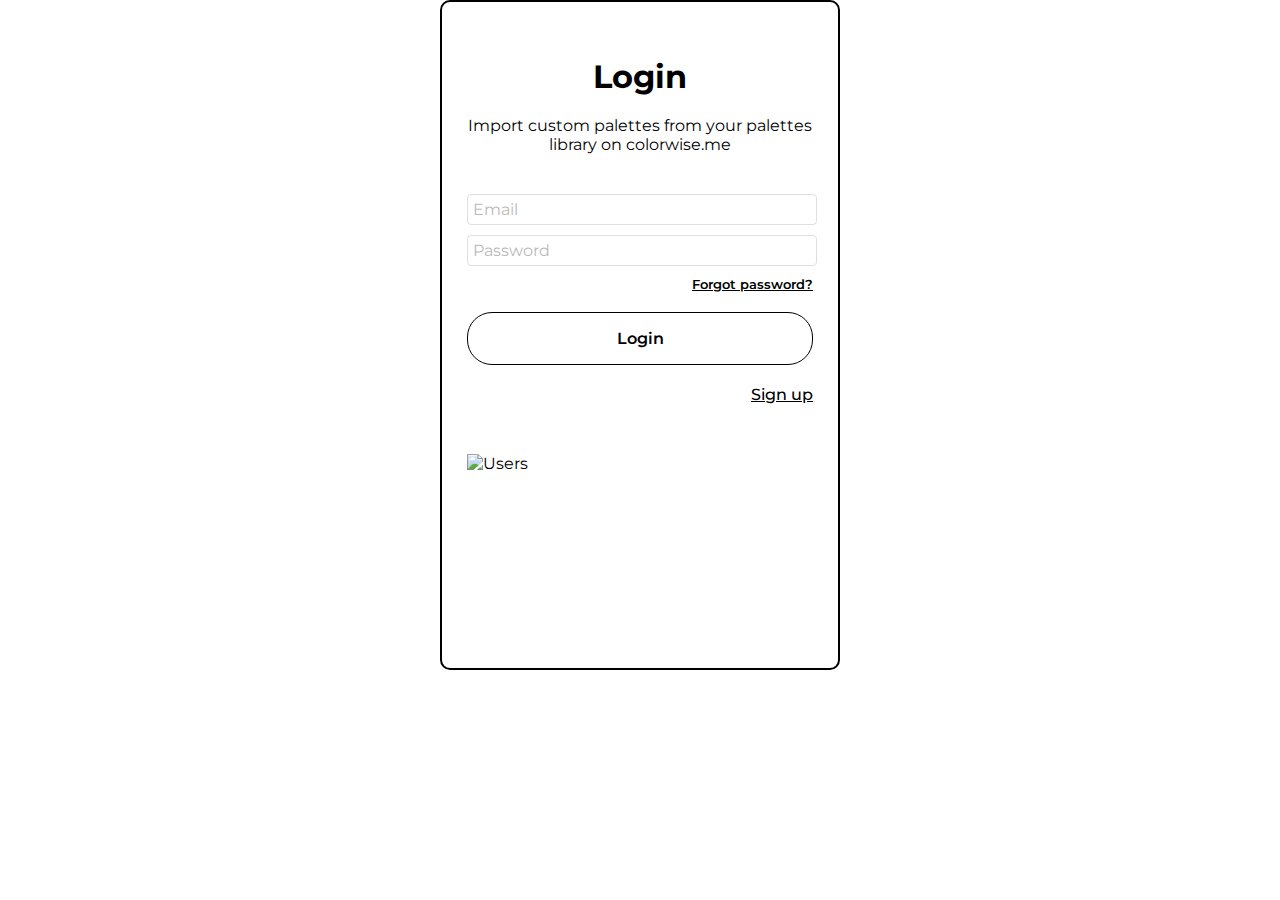
==== sign in form/index.html @ f605dbed "Add files via upload" ====
<!DOCTYPE html>
<html lang="en">
<head>
    <meta charset="UTF-8">
    <meta http-equiv="X-UA-Compatible" content="IE=edge">
    <meta name="viewport" content="width=device-width, initial-scale=1.0">
    <title>Sign in form</title>

    <link rel="stylesheet" href="style.css">
    <link rel="preconnect" href="https://fonts.googleapis.com">
<link rel="preconnect" href="https://fonts.gstatic.com" crossorigin>
<link href="https://fonts.googleapis.com/css2?family=Montserrat:wght@400;500;600;700&display=swap" rel="stylesheet">
</head>
<body>
    <div class="sign-in">
        <div class="container">
            <div class="sing-in__content">
                <div class="sign-in__text">
                    <h1>Login</h1>
                    <p>Import custom palettes from your palettes library on colorwise.me</p>
                </div>

                <form action="#" method="get" class="sign-in__form">
                    <label for="email">
                        <input type="text" name="email" id="email" placeholder="Email">
                    </label>
                    <br>
                    <label for="password">
                        <input type="password" name="password" id="password" placeholder="Password">
                    </label>
                </form>

                <div class="sign-in__link-container">
                    <a href="/forgot password form/index.html" class="sign-in__link">Forgot password?</a>
                </div>

                <div class="sign-in__button-container">
                    <button class="sign-in__button">Login</button>
                </div>

                <div class="sign-in__sign-up-link-container">
                    <a href="/sign up form/index.html" class="sign-in__sign-up-link">Sign up</a>
                </div>

                <div class="sign-in__img-container">
                    <img src="/img/people.jpg" alt="Users" class="sign-in__img">
                </div>
            </div>
        </div>
    </div>
</body>
</html>
---- sign in form/style.css ----
*{
    padding: 0;
    margin: 0;
    box-sizing: border-box;
    font-family: 'Montserrat', sans-serif;
}

.sign-in{
    display: flex;
    justify-content: center;
}

.sing-in__content{
    width: 400px;
    height: 670px;
    border: 2px solid black;
    border-radius: 10px;
    padding: 25px;
   
}

.sign-in__text{
    display: flex;
    flex-direction: column;
    align-items: center;
    gap: 20px;
    text-align: center;
    margin-bottom: 40px;
    margin-top: 30px;
}

.sign-in__form input{
    width: 350px;
    border: 1px solid rgb(192, 192, 192);
    border-radius: 4px;
    opacity: 0.5;
    font-size: 16px;
    margin-bottom: 10px;
    padding: 5px;
    
}

.sign-in__link-container{
    display: flex;
    justify-content: flex-end;
    margin-bottom: 20px;
}

.sign-in__link{
    font-size: 13px;
    color: black;
    font-weight: 600;
}

.sign-in__link:hover{
    opacity: 0.3;
}

.sign-in__button-container{
    display: flex;
    justify-content: center;
}

.sign-in__button{
    width: 350px;
    border: 1.5px solid black;
    border-radius: 25px;
    font-size: 16px;
    font-weight: 600;
    background-color: white;
    padding: 16px;
}

.sign-in__button:hover{
    border: 2px solid black;
}

.sign-in__sign-up-link-container{
    display: flex;
    justify-content: flex-end;
    margin-top: 20px;
}

.sign-in__sign-up-link{
    font-weight: 500;
    color: black;
}

.sign-in__sign-up-link:hover{
    opacity: 0.3;
}

.sign-in__img{
    width: 70%;
    margin-top: 50px;
}
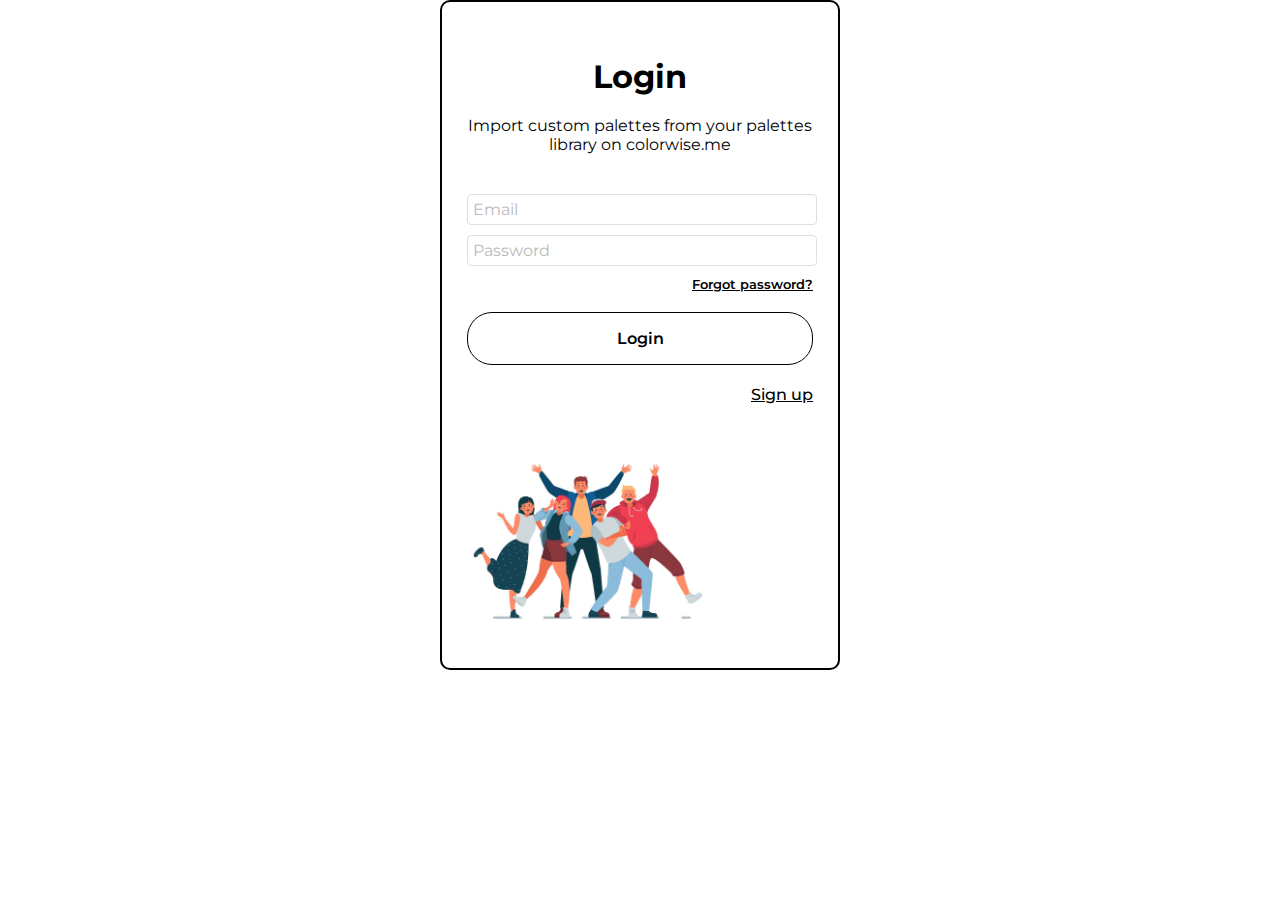
==== commit c3c22cdc: "Update index.html" ====
--- a/sign in form/index.html
+++ b/sign in form/index.html
@@ -20,7 +20,7 @@
                     <p>Import custom palettes from your palettes library on colorwise.me</p>
                 </div>
 
-                <form action="#" method="get" class="sign-in__form">
+                <form action="#" method="get" class="sign-in__form" id="main-form">
                     <label for="email">
                         <input type="text" name="email" id="email" placeholder="Email">
                     </label>
@@ -35,7 +35,7 @@
                 </div>
 
                 <div class="sign-in__button-container">
-                    <button class="sign-in__button">Login</button>
+                    <button type="submit" form="main-form" class="sign-in__button">Login</button>
                 </div>
 
                 <div class="sign-in__sign-up-link-container">
@@ -49,4 +49,4 @@
         </div>
     </div>
 </body>
-</html>+</html>
